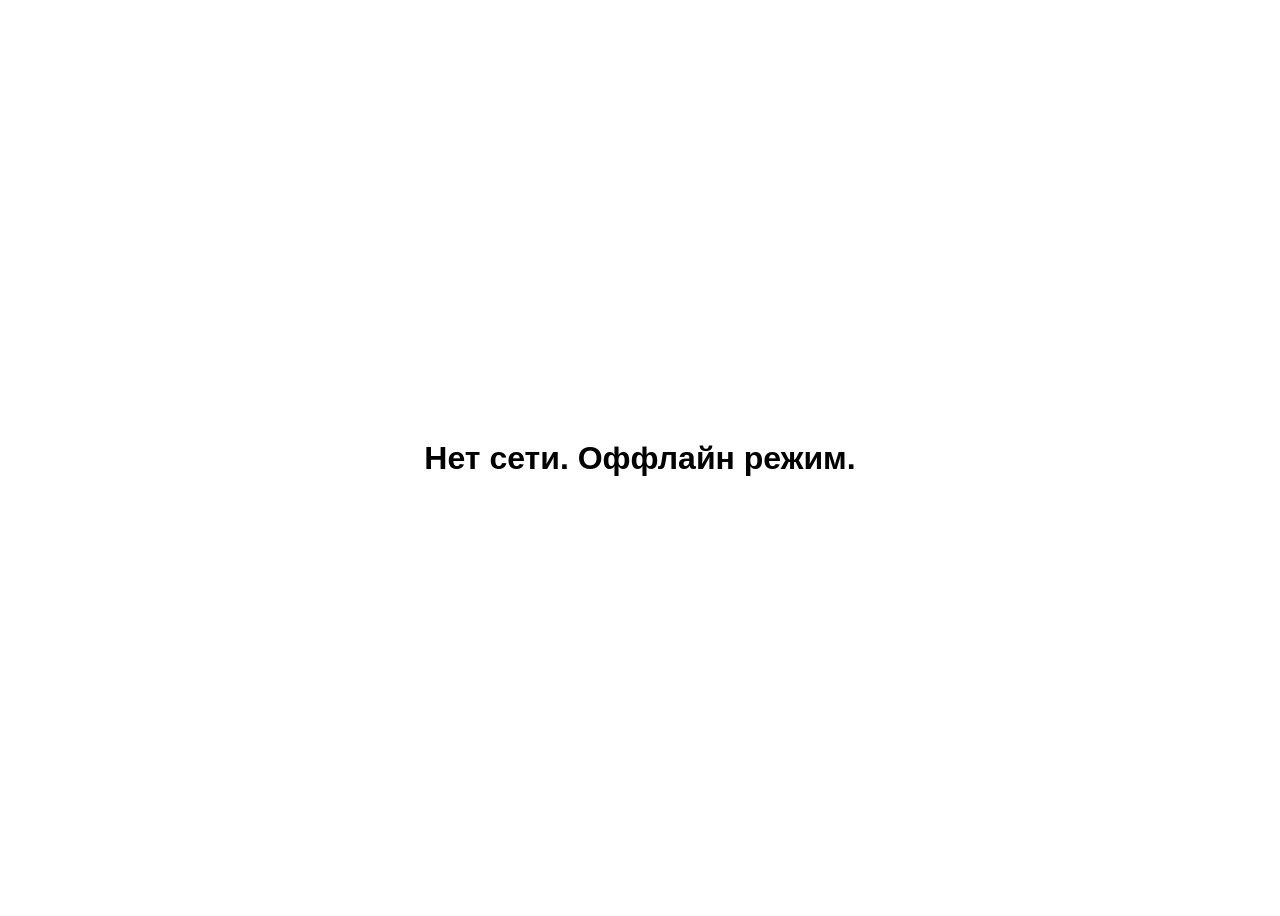
==== offline.html @ 5c0a9b18 "Update offline.html" ====
<!DOCTYPE html>
<html lang="ru">
<head>
  <meta charset="UTF-8">
  <title>Нет сети</title>
  <style>
    body { display:flex; align-items:center; justify-content:center; height:100vh; font-family:sans-serif; }
  </style>
</head>
<body>
  <h1>Нет сети. Оффлайн режим.</h1>
</body>
</html>
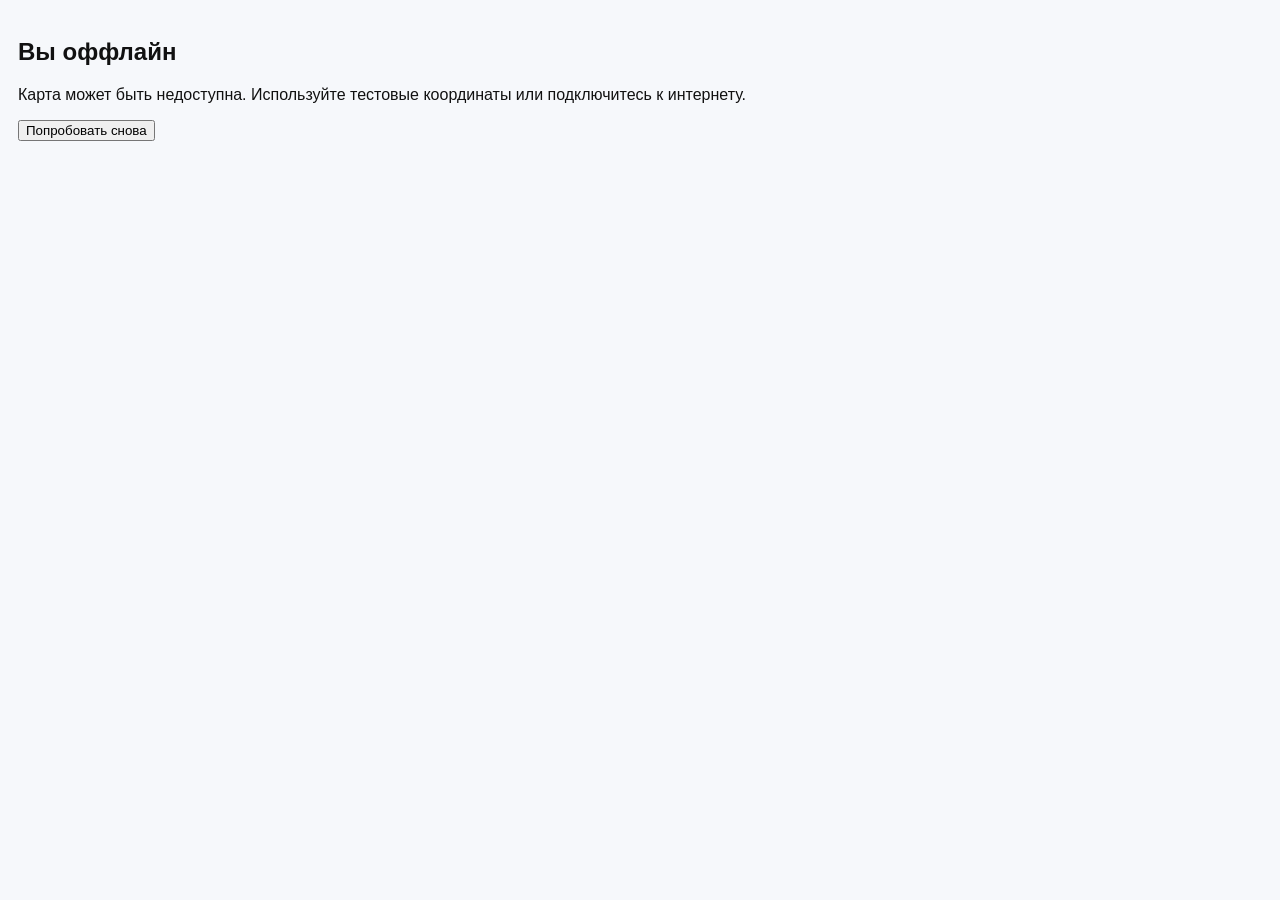
==== commit 7a12065d: "Update offline.html" ====
--- a/offline.html
+++ b/offline.html
@@ -1,13 +1,11 @@
-<!DOCTYPE html>
+<!doctype html>
 <html lang="ru">
-<head>
-  <meta charset="UTF-8">
-  <title>Нет сети</title>
-  <style>
-    body { display:flex; align-items:center; justify-content:center; height:100vh; font-family:sans-serif; }
-  </style>
-</head>
+<head><meta charset="utf-8"><meta name="viewport" content="width=device-width,initial-scale=1"><title>Оффлайн</title><link rel="stylesheet" href="style.css"></head>
 <body>
-  <h1>Нет сети. Оффлайн режим.</h1>
+  <main style="padding:18px">
+    <h2>Вы оффлайн</h2>
+    <p>Карта может быть недоступна. Используйте тестовые координаты или подключитесь к интернету.</p>
+    <button onclick="location.reload()">Попробовать снова</button>
+  </main>
 </body>
 </html>
--- a/style.css
+++ b/style.css
@@ -0,0 +1,33 @@
+:root{
+  --bg:#f6f8fb;
+  --primary:#1976d2;
+  --accent:#28a745;
+  --panel:#ffffff;
+  --text:#111;
+}
+*{box-sizing:border-box}
+html,body{height:100%;margin:0;font-family:Inter,Arial,Helvetica,sans-serif;background:var(--bg);color:var(--text)}
+.topbar{height:56px;background:var(--primary);color:#fff;display:flex;align-items:center;justify-content:space-between;padding:0 12px;position:sticky;top:0;z-index:40}
+.title{font-weight:600}
+.icon{background:none;border:0;color:inherit;font-size:20px;padding:6px;cursor:pointer}
+.container{display:flex;flex-direction:column;height:calc(100dvh - 56px);gap:8px;padding:8px}
+.map{flex:1;border-radius:10px;overflow:hidden;min-height:260px;background:#eaeaea}
+.controls{display:flex;gap:6px;flex-wrap:wrap;justify-content:center}
+.btn{flex:1 1 140px;padding:10px;border-radius:10px;border:0;background:var(--primary);color:#fff;font-size:15px;cursor:pointer}
+.btn.small{flex:0 0 84px;padding:8px}
+.status{display:grid;grid-template-columns:repeat(2,1fr);gap:6px;padding:6px;font-size:13px}
+.sidemenu{position:fixed;right:0;top:56px;width:72%;max-width:320px;height:calc(100dvh - 56px);background:var(--panel);box-shadow:-6px 0 18px rgba(0,0,0,0.12);transform:translateX(110%);transition:transform .22s ease;z-index:50;padding:12px}
+.sidemenu.open{transform:translateX(0)}
+.menu-section{display:flex;flex-direction:column;gap:8px}
+.menu-btn{padding:10px;border-radius:8px;border:0;background:#eee;cursor:pointer}
+.modal{display:none;position:fixed;inset:0;align-items:center;justify-content:center;background:rgba(0,0,0,0.4);z-index:60}
+.modal[open]{display:flex}
+.modal-panel{background:var(--panel);padding:12px;border-radius:12px;max-width:92%;width:360px;box-shadow:0 8px 28px rgba(0,0,0,0.12);position:relative}
+.modal-panel.large{width:92%;max-height:70vh;overflow:auto}
+.close{background:none;border:0;font-size:18px;position:absolute;right:12px;top:8px;cursor:pointer}
+.history-list{font-size:13px;max-height:48vh;overflow:auto}
+.modal-actions{display:flex;gap:8px;justify-content:flex-end;margin-top:8px}
+.noscript{padding:12px;background:#fee;border-radius:8px;margin:8px}
+.hidden{display:none}
+.dark{--bg:#0d1117;--panel:#0f1720;--primary:#1e88e5;--text:#e6eef8}
+@media(min-width:720px){.btn{flex:0 0 160px}.container{padding:12px}}
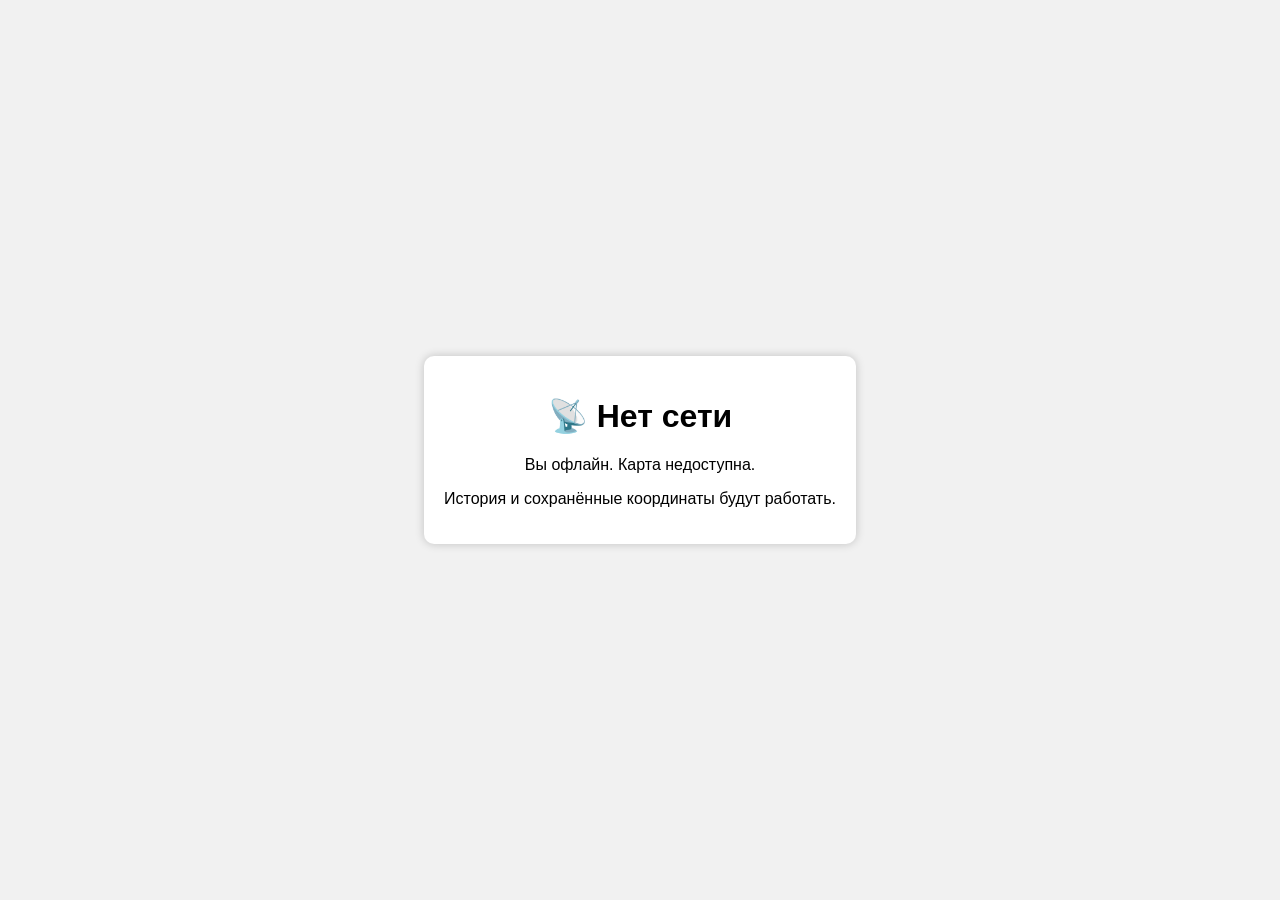
==== commit c64b877e: "Update offline.html" ====
--- a/offline.html
+++ b/offline.html
@@ -1,11 +1,33 @@
-<!doctype html>
+<!DOCTYPE html>
 <html lang="ru">
-<head><meta charset="utf-8"><meta name="viewport" content="width=device-width,initial-scale=1"><title>Оффлайн</title><link rel="stylesheet" href="style.css"></head>
+<head>
+  <meta charset="UTF-8">
+  <meta name="viewport" content="width=device-width, initial-scale=1.0">
+  <title>Нет сети</title>
+  <style>
+    body {
+      display: flex;
+      align-items: center;
+      justify-content: center;
+      height: 100vh;
+      margin: 0;
+      font-family: Arial, sans-serif;
+      background: #f1f1f1;
+      text-align: center;
+    }
+    .box {
+      background: white;
+      padding: 20px;
+      border-radius: 10px;
+      box-shadow: 0 0 10px rgba(0,0,0,0.2);
+    }
+  </style>
+</head>
 <body>
-  <main style="padding:18px">
-    <h2>Вы оффлайн</h2>
-    <p>Карта может быть недоступна. Используйте тестовые координаты или подключитесь к интернету.</p>
-    <button onclick="location.reload()">Попробовать снова</button>
-  </main>
+  <div class="box">
+    <h1>📡 Нет сети</h1>
+    <p>Вы офлайн. Карта недоступна.</p>
+    <p>История и сохранённые координаты будут работать.</p>
+  </div>
 </body>
 </html>
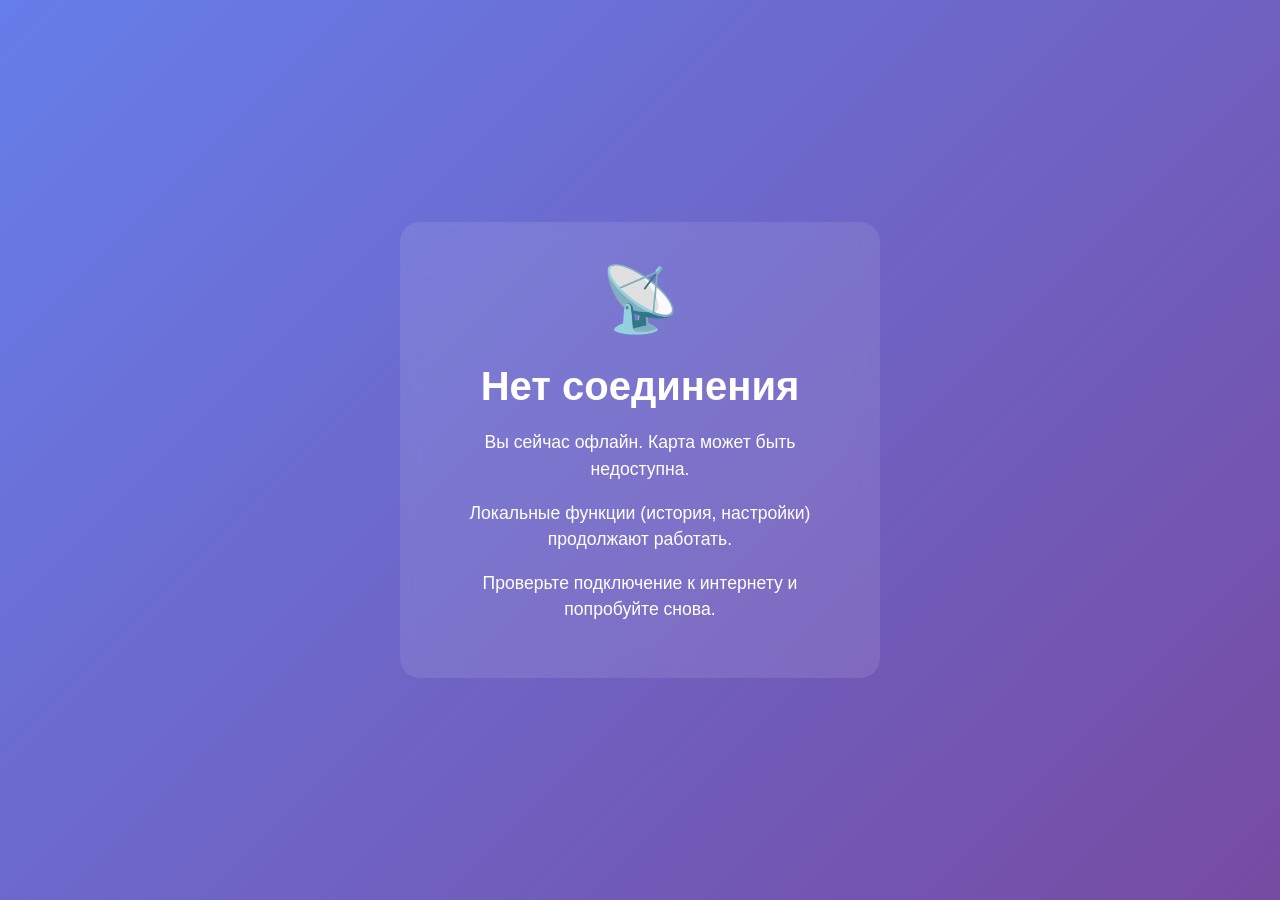
==== commit 55a73c35: "Update offline.html" ====
--- a/offline.html
+++ b/offline.html
@@ -1,9 +1,10 @@
+<!-- offline.html -->
 <!DOCTYPE html>
 <html lang="ru">
 <head>
   <meta charset="UTF-8">
   <meta name="viewport" content="width=device-width, initial-scale=1.0">
-  <title>Нет сети</title>
+  <title>Нет сети - Маяк Finder</title>
   <style>
     body {
       display: flex;
@@ -12,22 +13,39 @@
       height: 100vh;
       margin: 0;
       font-family: Arial, sans-serif;
-      background: #f1f1f1;
+      background: linear-gradient(135deg, #667eea 0%, #764ba2 100%);
+      color: white;
       text-align: center;
     }
     .box {
-      background: white;
-      padding: 20px;
-      border-radius: 10px;
-      box-shadow: 0 0 10px rgba(0,0,0,0.2);
+      background: rgba(255,255,255,0.1);
+      padding: 40px;
+      border-radius: 20px;
+      backdrop-filter: blur(10px);
+      max-width: 400px;
+    }
+    h1 {
+      font-size: 2.5em;
+      margin-bottom: 20px;
+    }
+    p {
+      font-size: 1.1em;
+      line-height: 1.5;
+      margin-bottom: 15px;
+    }
+    .icon {
+      font-size: 4em;
+      margin-bottom: 20px;
     }
   </style>
 </head>
 <body>
   <div class="box">
-    <h1>📡 Нет сети</h1>
-    <p>Вы офлайн. Карта недоступна.</p>
-    <p>История и сохранённые координаты будут работать.</p>
+    <div class="icon">📡</div>
+    <h1>Нет соединения</h1>
+    <p>Вы сейчас офлайн. Карта может быть недоступна.</p>
+    <p>Локальные функции (история, настройки) продолжают работать.</p>
+    <p>Проверьте подключение к интернету и попробуйте снова.</p>
   </div>
 </body>
 </html>
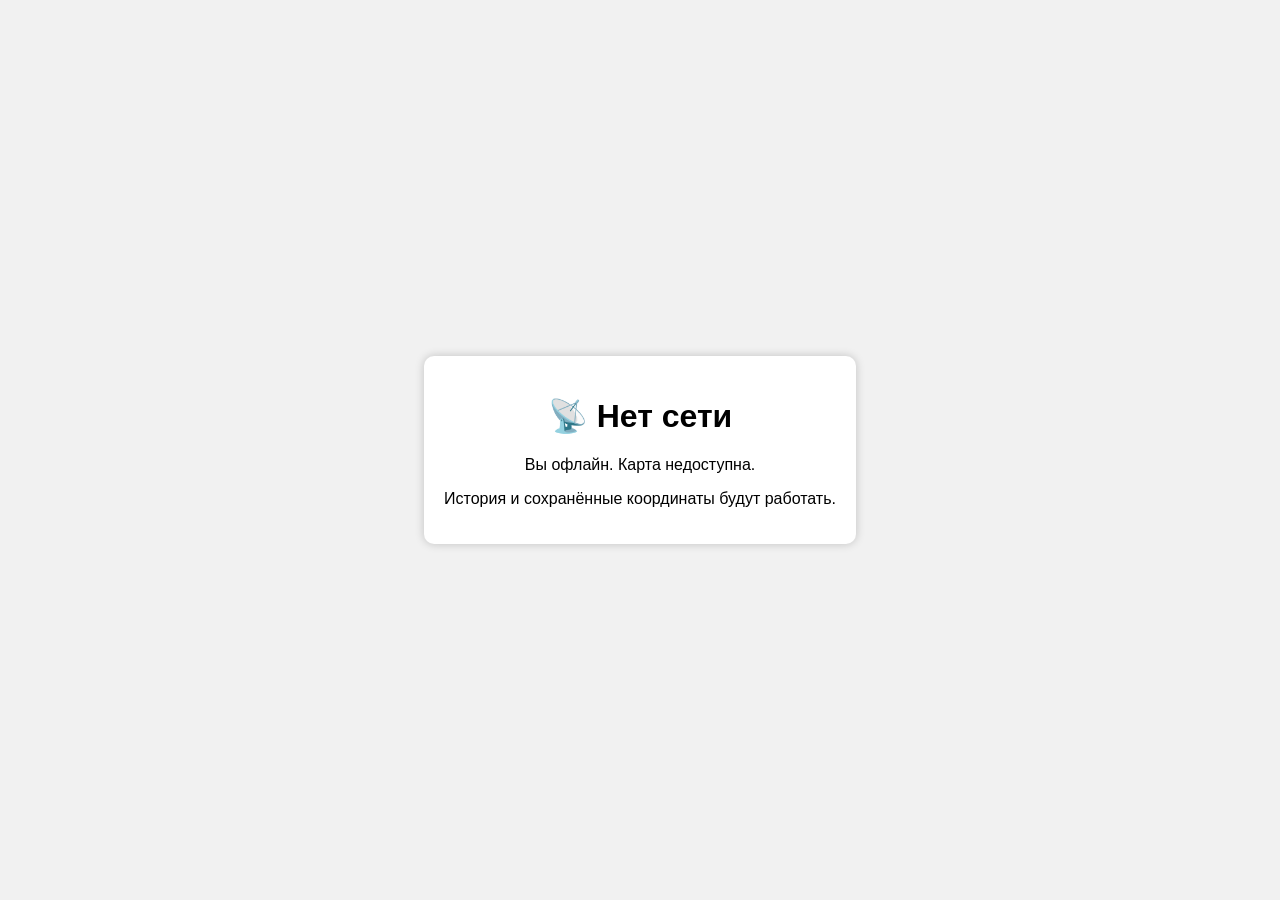
==== commit f80d6373: "Update offline.html" ====
--- a/offline.html
+++ b/offline.html
@@ -4,7 +4,7 @@
 <head>
   <meta charset="UTF-8">
   <meta name="viewport" content="width=device-width, initial-scale=1.0">
-  <title>Нет сети - Маяк Finder</title>
+  <title>Нет сети</title>
   <style>
     body {
       display: flex;
@@ -13,39 +13,22 @@
       height: 100vh;
       margin: 0;
       font-family: Arial, sans-serif;
-      background: linear-gradient(135deg, #667eea 0%, #764ba2 100%);
-      color: white;
+      background: #f1f1f1;
       text-align: center;
     }
     .box {
-      background: rgba(255,255,255,0.1);
-      padding: 40px;
-      border-radius: 20px;
-      backdrop-filter: blur(10px);
-      max-width: 400px;
-    }
-    h1 {
-      font-size: 2.5em;
-      margin-bottom: 20px;
-    }
-    p {
-      font-size: 1.1em;
-      line-height: 1.5;
-      margin-bottom: 15px;
-    }
-    .icon {
-      font-size: 4em;
-      margin-bottom: 20px;
+      background: white;
+      padding: 20px;
+      border-radius: 10px;
+      box-shadow: 0 0 10px rgba(0,0,0,0.2);
     }
   </style>
 </head>
 <body>
   <div class="box">
-    <div class="icon">📡</div>
-    <h1>Нет соединения</h1>
-    <p>Вы сейчас офлайн. Карта может быть недоступна.</p>
-    <p>Локальные функции (история, настройки) продолжают работать.</p>
-    <p>Проверьте подключение к интернету и попробуйте снова.</p>
+    <h1>📡 Нет сети</h1>
+    <p>Вы офлайн. Карта недоступна.</p>
+    <p>История и сохранённые координаты будут работать.</p>
   </div>
 </body>
 </html>
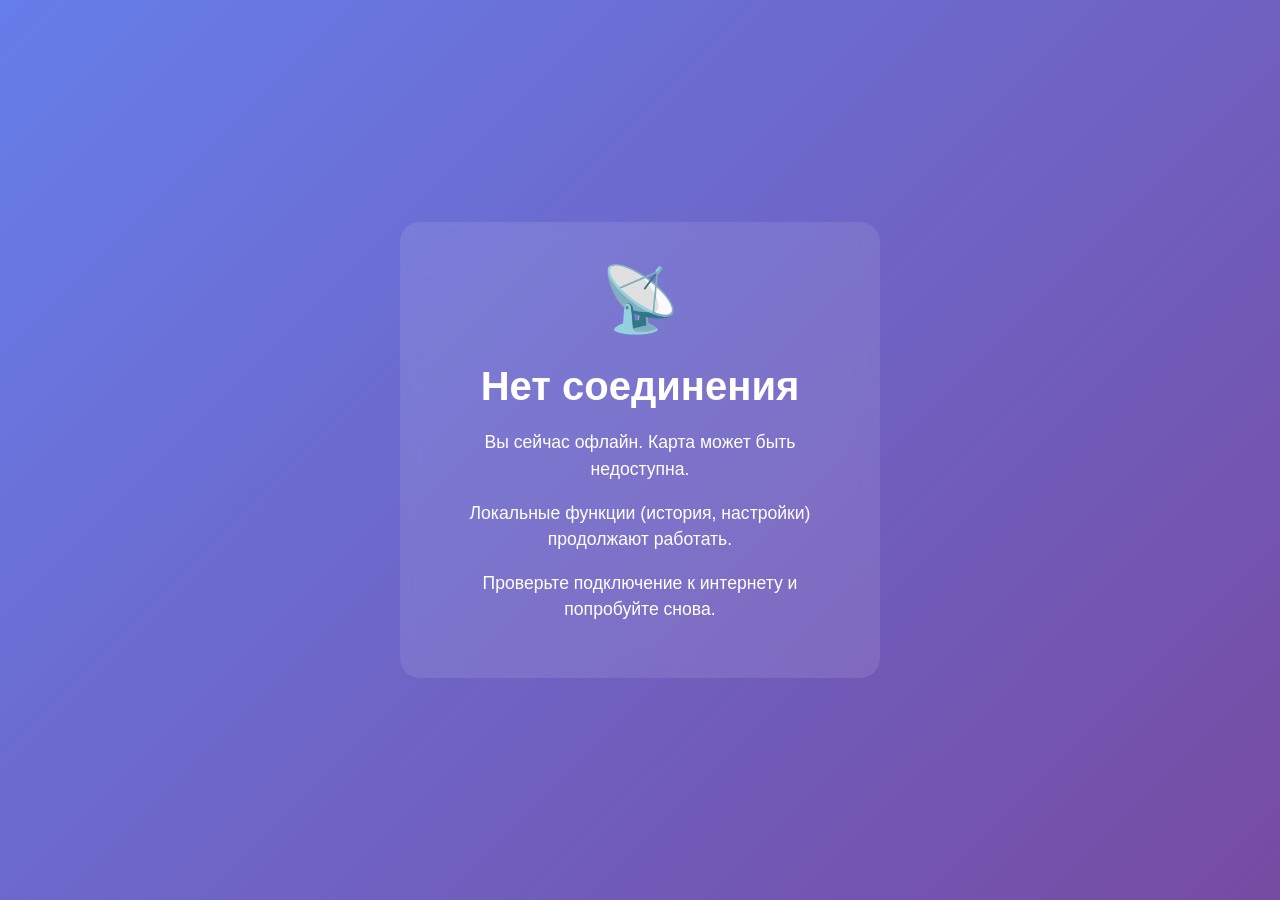
==== commit 3203ae20: "Add files via upload" ====
--- a/offline.html
+++ b/offline.html
@@ -4,7 +4,7 @@
 <head>
   <meta charset="UTF-8">
   <meta name="viewport" content="width=device-width, initial-scale=1.0">
-  <title>Нет сети</title>
+  <title>Нет сети - Маяк Finder</title>
   <style>
     body {
       display: flex;
@@ -13,22 +13,39 @@
       height: 100vh;
       margin: 0;
       font-family: Arial, sans-serif;
-      background: #f1f1f1;
+      background: linear-gradient(135deg, #667eea 0%, #764ba2 100%);
+      color: white;
       text-align: center;
     }
     .box {
-      background: white;
-      padding: 20px;
-      border-radius: 10px;
-      box-shadow: 0 0 10px rgba(0,0,0,0.2);
+      background: rgba(255,255,255,0.1);
+      padding: 40px;
+      border-radius: 20px;
+      backdrop-filter: blur(10px);
+      max-width: 400px;
+    }
+    h1 {
+      font-size: 2.5em;
+      margin-bottom: 20px;
+    }
+    p {
+      font-size: 1.1em;
+      line-height: 1.5;
+      margin-bottom: 15px;
+    }
+    .icon {
+      font-size: 4em;
+      margin-bottom: 20px;
     }
   </style>
 </head>
 <body>
   <div class="box">
-    <h1>📡 Нет сети</h1>
-    <p>Вы офлайн. Карта недоступна.</p>
-    <p>История и сохранённые координаты будут работать.</p>
+    <div class="icon">📡</div>
+    <h1>Нет соединения</h1>
+    <p>Вы сейчас офлайн. Карта может быть недоступна.</p>
+    <p>Локальные функции (история, настройки) продолжают работать.</p>
+    <p>Проверьте подключение к интернету и попробуйте снова.</p>
   </div>
 </body>
 </html>
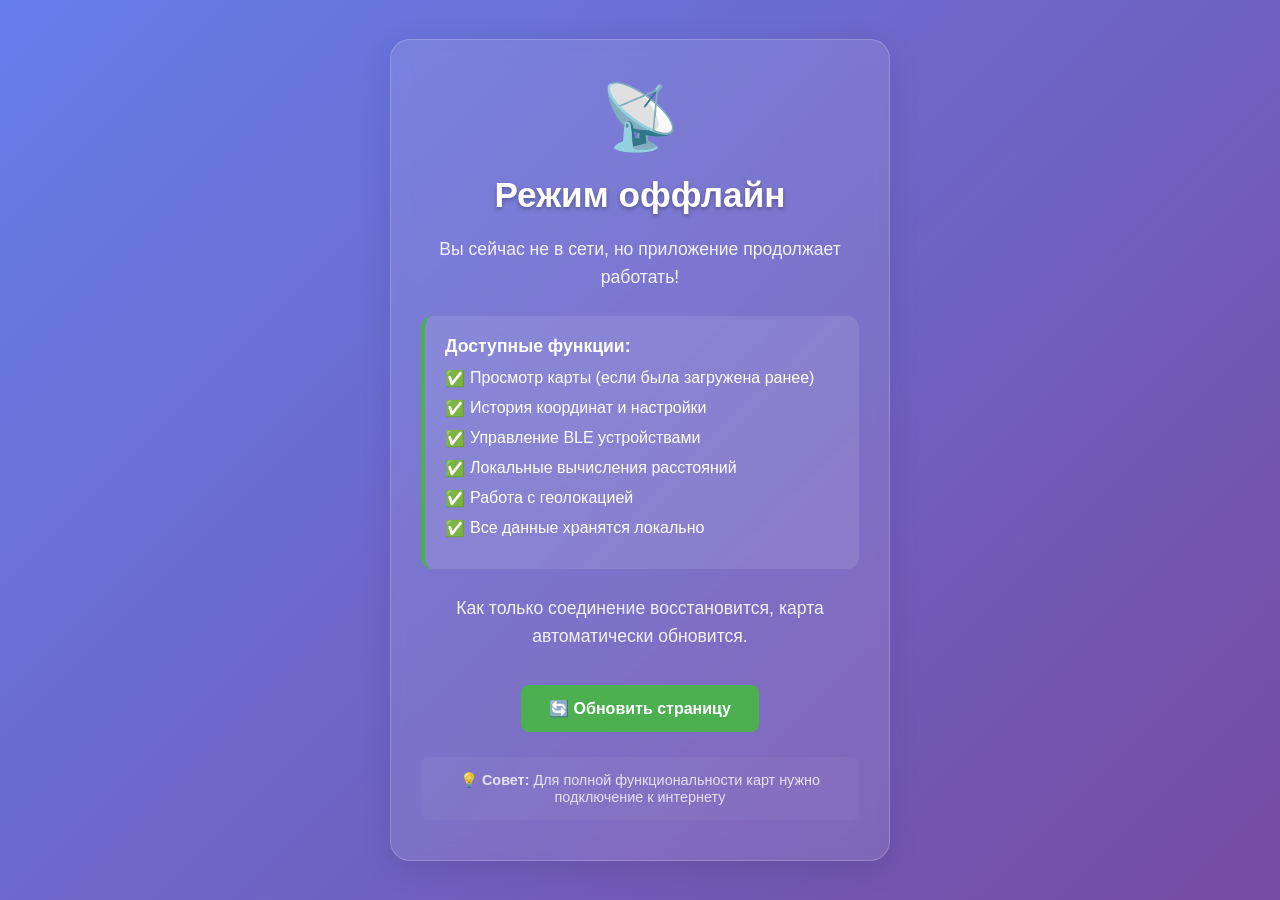
==== commit 697cddc9: "Update offline.html" ====
--- a/offline.html
+++ b/offline.html
@@ -1,51 +1,167 @@
-<!-- offline.html -->
 <!DOCTYPE html>
 <html lang="ru">
 <head>
   <meta charset="UTF-8">
   <meta name="viewport" content="width=device-width, initial-scale=1.0">
-  <title>Нет сети - Маяк Finder</title>
+  <title>Маяк Finder - Оффлайн</title>
   <style>
+    * {
+      margin: 0;
+      padding: 0;
+      box-sizing: border-box;
+    }
+    
     body {
       display: flex;
       align-items: center;
       justify-content: center;
-      height: 100vh;
-      margin: 0;
+      min-height: 100vh;
       font-family: Arial, sans-serif;
       background: linear-gradient(135deg, #667eea 0%, #764ba2 100%);
       color: white;
       text-align: center;
+      padding: 20px;
     }
-    .box {
+    
+    .offline-container {
       background: rgba(255,255,255,0.1);
-      padding: 40px;
+      padding: 40px 30px;
       border-radius: 20px;
       backdrop-filter: blur(10px);
-      max-width: 400px;
+      max-width: 500px;
+      width: 100%;
+      box-shadow: 0 8px 32px rgba(0,0,0,0.1);
+      border: 1px solid rgba(255,255,255,0.2);
     }
-    h1 {
-      font-size: 2.5em;
-      margin-bottom: 20px;
-    }
-    p {
-      font-size: 1.1em;
-      line-height: 1.5;
-      margin-bottom: 15px;
-    }
+    
     .icon {
       font-size: 4em;
       margin-bottom: 20px;
+      animation: float 3s ease-in-out infinite;
+    }
+    
+    @keyframes float {
+      0%, 100% { transform: translateY(0); }
+      50% { transform: translateY(-10px); }
+    }
+    
+    h1 {
+      font-size: 2.2em;
+      margin-bottom: 20px;
+      text-shadow: 0 2px 4px rgba(0,0,0,0.3);
+    }
+    
+    p {
+      font-size: 1.1em;
+      line-height: 1.6;
+      margin-bottom: 15px;
+      opacity: 0.9;
+    }
+    
+    .features {
+      text-align: left;
+      margin: 25px 0;
+      background: rgba(255,255,255,0.1);
+      padding: 20px;
+      border-radius: 12px;
+      border-left: 4px solid #4CAF50;
+    }
+    
+    .features strong {
+      display: block;
+      margin-bottom: 10px;
+      font-size: 1.1em;
+    }
+    
+    .features ul {
+      list-style: none;
+      padding: 0;
+    }
+    
+    .features li {
+      margin: 12px 0;
+      padding-left: 25px;
+      position: relative;
+    }
+    
+    .features li:before {
+      content: "✅";
+      position: absolute;
+      left: 0;
+      top: 0;
+    }
+    
+    .reload-btn {
+      background: #4CAF50;
+      color: white;
+      border: none;
+      padding: 14px 28px;
+      border-radius: 8px;
+      font-size: 16px;
+      cursor: pointer;
+      margin-top: 20px;
+      transition: all 0.3s ease;
+      font-weight: bold;
+    }
+    
+    .reload-btn:hover {
+      background: #45a049;
+      transform: translateY(-2px);
+      box-shadow: 0 4px 12px rgba(0,0,0,0.2);
+    }
+    
+    .network-info {
+      margin-top: 25px;
+      padding: 15px;
+      background: rgba(255,255,255,0.05);
+      border-radius: 8px;
+      font-size: 0.9em;
+      opacity: 0.8;
+    }
+    
+    @media (max-width: 480px) {
+      .offline-container {
+        padding: 30px 20px;
+      }
+      
+      h1 {
+        font-size: 1.8em;
+      }
+      
+      .icon {
+        font-size: 3em;
+      }
     }
   </style>
 </head>
 <body>
-  <div class="box">
+  <div class="offline-container">
     <div class="icon">📡</div>
-    <h1>Нет соединения</h1>
-    <p>Вы сейчас офлайн. Карта может быть недоступна.</p>
-    <p>Локальные функции (история, настройки) продолжают работать.</p>
-    <p>Проверьте подключение к интернету и попробуйте снова.</p>
+    <h1>Режим оффлайн</h1>
+    <p>Вы сейчас не в сети, но приложение продолжает работать!</p>
+    
+    <div class="features">
+      <strong>Доступные функции:</strong>
+      <ul>
+        <li>Просмотр карты (если была загружена ранее)</li>
+        <li>История координат и настройки</li>
+        <li>Управление BLE устройствами</li>
+        <li>Локальные вычисления расстояний</li>
+        <li>Работа с геолокацией</li>
+        <li>Все данные хранятся локально</li>
+      </ul>
+    </div>
+
+    <p>Как только соединение восстановится, карта автоматически обновится.</p>
+    
+    <button class="reload-btn" onclick="location.reload()">
+      🔄 Обновить страницу
+    </button>
+    
+    <div class="network-info">
+      💡 <strong>Совет:</strong> Для полной функциональности карт 
+      нужно подключение к интернету
+    </div>
   </div>
 </body>
 </html>
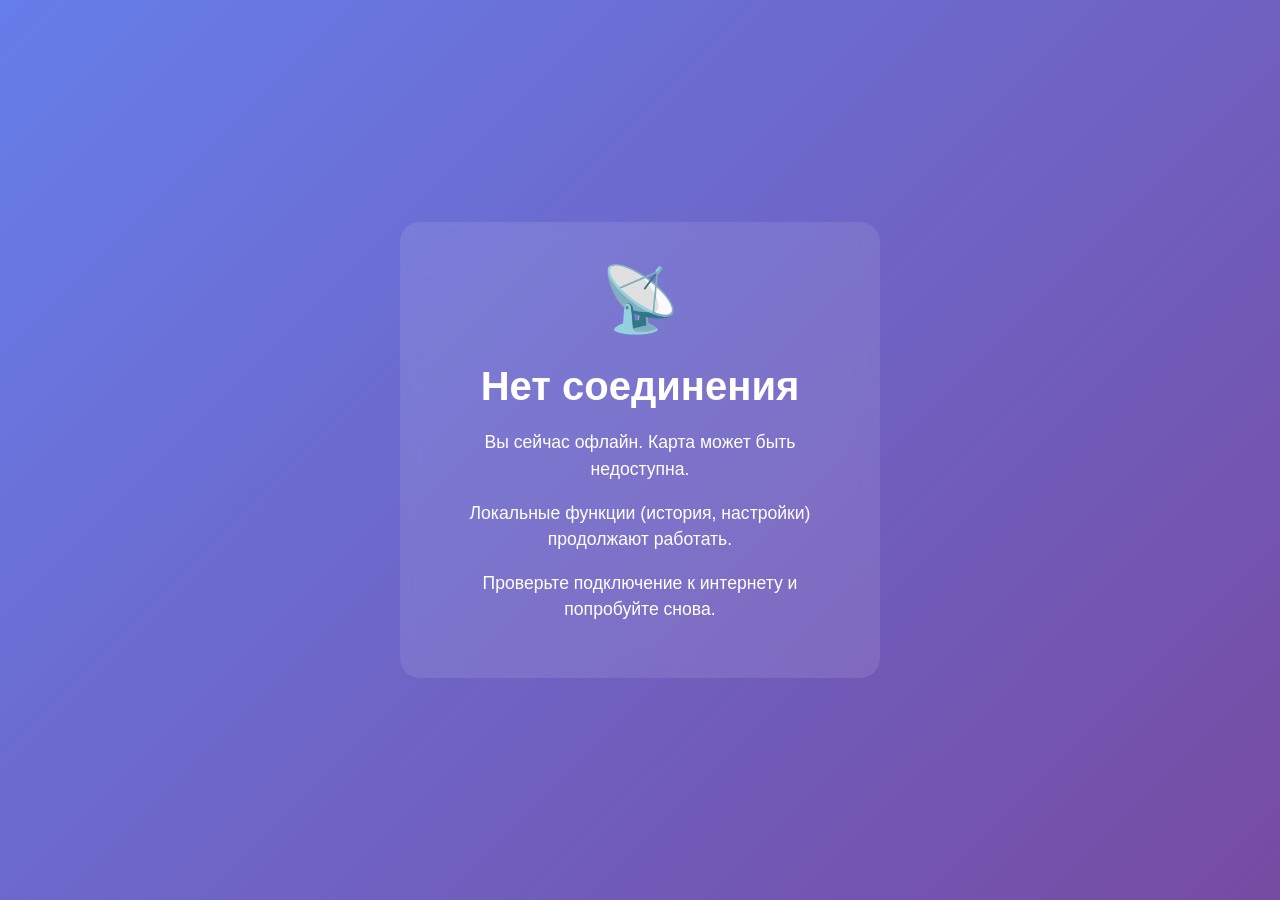
==== commit 085fa297: "Update offline.html" ====
--- a/offline.html
+++ b/offline.html
@@ -1,167 +1,51 @@
+<!-- offline.html -->
 <!DOCTYPE html>
 <html lang="ru">
 <head>
   <meta charset="UTF-8">
   <meta name="viewport" content="width=device-width, initial-scale=1.0">
-  <title>Маяк Finder - Оффлайн</title>
+  <title>Нет сети - Маяк Finder</title>
   <style>
-    * {
-      margin: 0;
-      padding: 0;
-      box-sizing: border-box;
-    }
-    
     body {
       display: flex;
       align-items: center;
       justify-content: center;
-      min-height: 100vh;
+      height: 100vh;
+      margin: 0;
       font-family: Arial, sans-serif;
       background: linear-gradient(135deg, #667eea 0%, #764ba2 100%);
       color: white;
       text-align: center;
-      padding: 20px;
     }
-    
-    .offline-container {
+    .box {
       background: rgba(255,255,255,0.1);
-      padding: 40px 30px;
+      padding: 40px;
       border-radius: 20px;
       backdrop-filter: blur(10px);
-      max-width: 500px;
-      width: 100%;
-      box-shadow: 0 8px 32px rgba(0,0,0,0.1);
-      border: 1px solid rgba(255,255,255,0.2);
+      max-width: 400px;
     }
-    
+    h1 {
+      font-size: 2.5em;
+      margin-bottom: 20px;
+    }
+    p {
+      font-size: 1.1em;
+      line-height: 1.5;
+      margin-bottom: 15px;
+    }
     .icon {
       font-size: 4em;
       margin-bottom: 20px;
-      animation: float 3s ease-in-out infinite;
-    }
-    
-    @keyframes float {
-      0%, 100% { transform: translateY(0); }
-      50% { transform: translateY(-10px); }
-    }
-    
-    h1 {
-      font-size: 2.2em;
-      margin-bottom: 20px;
-      text-shadow: 0 2px 4px rgba(0,0,0,0.3);
-    }
-    
-    p {
-      font-size: 1.1em;
-      line-height: 1.6;
-      margin-bottom: 15px;
-      opacity: 0.9;
-    }
-    
-    .features {
-      text-align: left;
-      margin: 25px 0;
-      background: rgba(255,255,255,0.1);
-      padding: 20px;
-      border-radius: 12px;
-      border-left: 4px solid #4CAF50;
-    }
-    
-    .features strong {
-      display: block;
-      margin-bottom: 10px;
-      font-size: 1.1em;
-    }
-    
-    .features ul {
-      list-style: none;
-      padding: 0;
-    }
-    
-    .features li {
-      margin: 12px 0;
-      padding-left: 25px;
-      position: relative;
-    }
-    
-    .features li:before {
-      content: "✅";
-      position: absolute;
-      left: 0;
-      top: 0;
-    }
-    
-    .reload-btn {
-      background: #4CAF50;
-      color: white;
-      border: none;
-      padding: 14px 28px;
-      border-radius: 8px;
-      font-size: 16px;
-      cursor: pointer;
-      margin-top: 20px;
-      transition: all 0.3s ease;
-      font-weight: bold;
-    }
-    
-    .reload-btn:hover {
-      background: #45a049;
-      transform: translateY(-2px);
-      box-shadow: 0 4px 12px rgba(0,0,0,0.2);
-    }
-    
-    .network-info {
-      margin-top: 25px;
-      padding: 15px;
-      background: rgba(255,255,255,0.05);
-      border-radius: 8px;
-      font-size: 0.9em;
-      opacity: 0.8;
-    }
-    
-    @media (max-width: 480px) {
-      .offline-container {
-        padding: 30px 20px;
-      }
-      
-      h1 {
-        font-size: 1.8em;
-      }
-      
-      .icon {
-        font-size: 3em;
-      }
     }
   </style>
 </head>
 <body>
-  <div class="offline-container">
+  <div class="box">
     <div class="icon">📡</div>
-    <h1>Режим оффлайн</h1>
-    <p>Вы сейчас не в сети, но приложение продолжает работать!</p>
-    
-    <div class="features">
-      <strong>Доступные функции:</strong>
-      <ul>
-        <li>Просмотр карты (если была загружена ранее)</li>
-        <li>История координат и настройки</li>
-        <li>Управление BLE устройствами</li>
-        <li>Локальные вычисления расстояний</li>
-        <li>Работа с геолокацией</li>
-        <li>Все данные хранятся локально</li>
-      </ul>
-    </div>
-
-    <p>Как только соединение восстановится, карта автоматически обновится.</p>
-    
-    <button class="reload-btn" onclick="location.reload()">
-      🔄 Обновить страницу
-    </button>
-    
-    <div class="network-info">
-      💡 <strong>Совет:</strong> Для полной функциональности карт 
-      нужно подключение к интернету
-    </div>
+    <h1>Нет соединения</h1>
+    <p>Вы сейчас офлайн. Карта может быть недоступна.</p>
+    <p>Локальные функции (история, настройки) продолжают работать.</p>
+    <p>Проверьте подключение к интернету и попробуйте снова.</p>
   </div>
 </body>
 </html>
